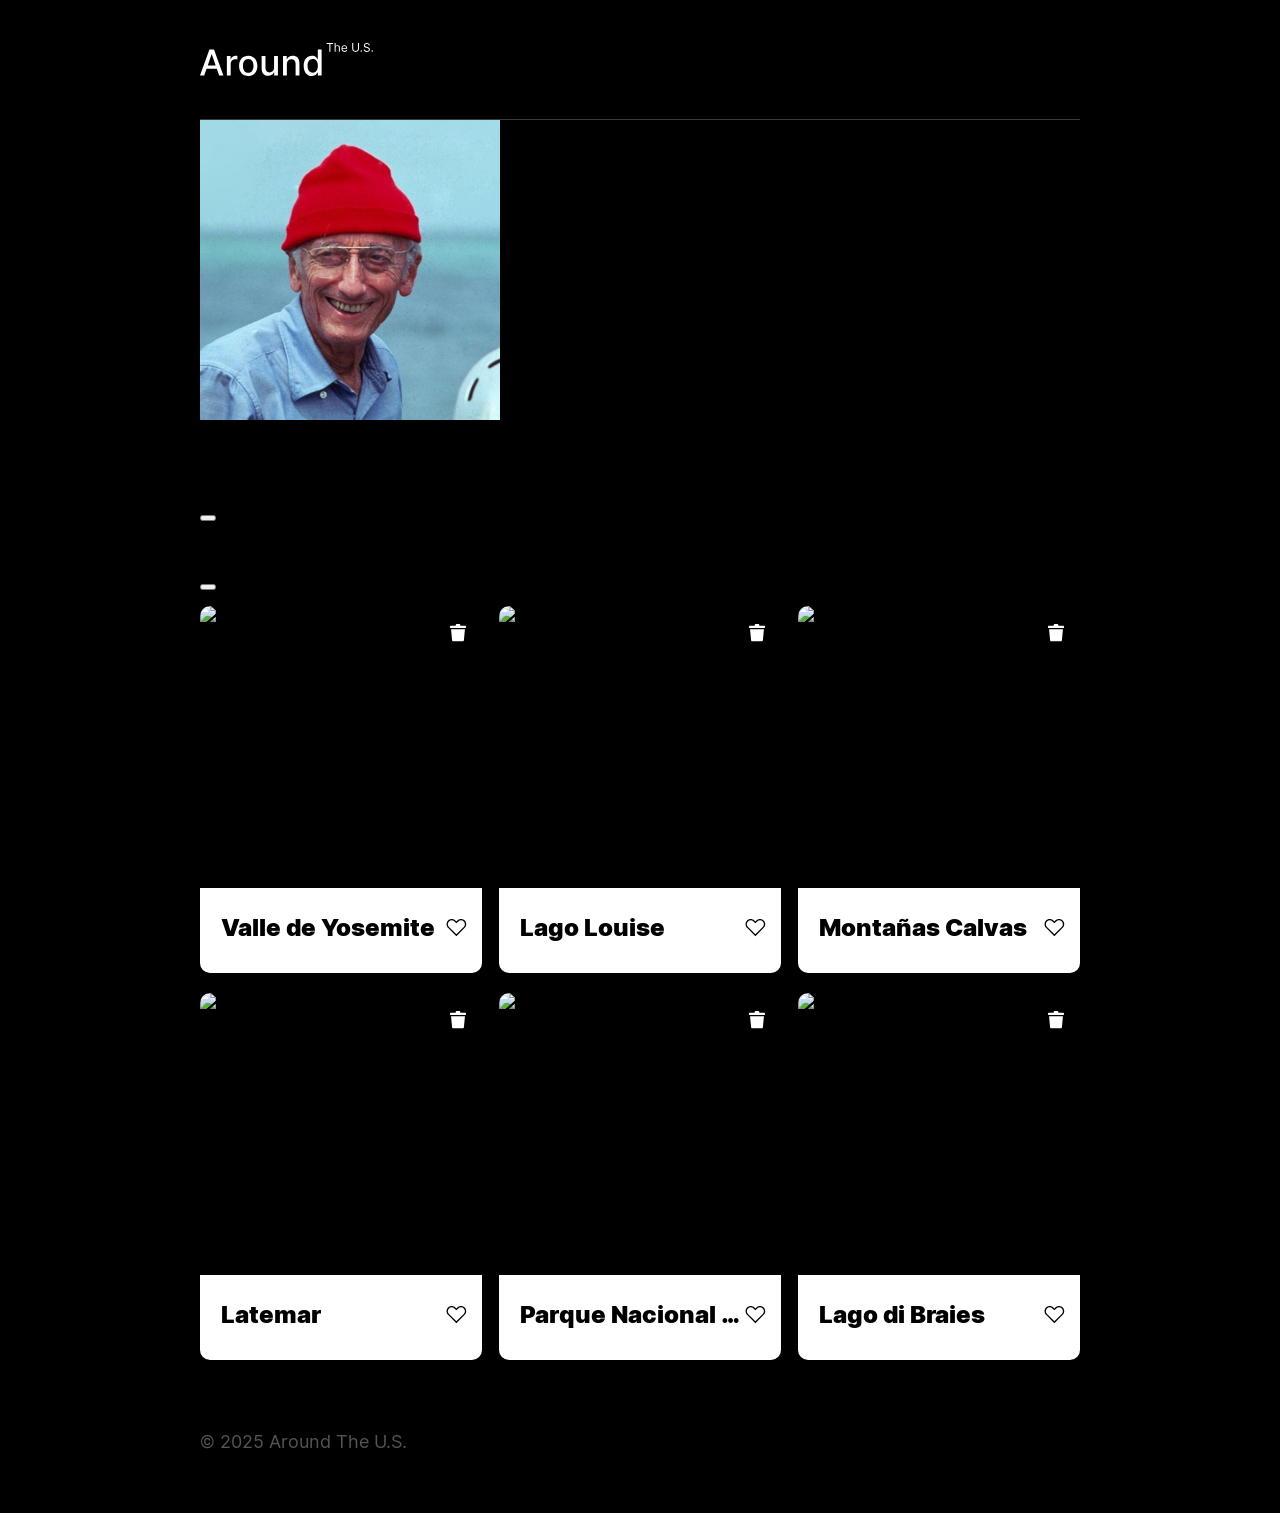
==== index.html @ 820379d5 "Añadir directorio scripts y archivo index.js" ====
<!doctype html>
<html lang="es">
  <head>
    <meta charset="UTF-8" />
    <meta content="width=device-width, initial-scale=1.0" name="viewport" />
    <meta content="ie=edge" http-equiv="X-UA-Compatible" />
    <title>Around The U.S.</title>
    <link href="./pages/index.css" rel="stylesheet" />
  </head>
  <body class="page">
    <div class="page__content">
      <header class="header page__section">
        <img
          alt="Logotipo Around The U.S."
          class="logo header__logo"
          src="./images/logo.svg"
        />
      </header>
      <main class="content">
        <section class="profile page__section">
          <img class="profile__image" src="./images/avatar.jpg" alt="Avatar" />
          <div class="profile__info">
            <h1 class="profile__title">Jacques Cousteau</h1>
            <button
              aria-label="Editar perfil"
              class="profile__edit-button"
              type="button"
            ></button>
            <p class="profile__description">Explorador</p>
          </div>
          <button
            aria-label="Agregar tarjeta"
            class="profile__add-button"
            type="button"
          ></button>
        </section>
        <section class="cards page__section">
          <ul class="cards__list">
            <li class="card">
              <img
                class="card__image"
                src="https://practicum-content.s3.us-west-1.amazonaws.com/web-code/moved_yosemite.jpg"
                alt="Valle de Yosemite"
              />
              <button
                aria-label="Eliminar tarjeta"
                class="card__delete-button"
                type="button"
              ></button>
              <div class="card__description">
                <h2 class="card__title">Valle de Yosemite</h2>
                <button
                  aria-label="Botón Me gusta"
                  class="card__like-button"
                  type="button"
                ></button>
              </div>
            </li>
            <li class="card">
              <img
                class="card__image"
                src="https://practicum-content.s3.us-west-1.amazonaws.com/web-code/moved_lake-louise.jpg"
                alt="Lago Louise"
              />
              <button
                aria-label="Eliminar tarjeta"
                class="card__delete-button"
                type="button"
              ></button>
              <div class="card__description">
                <h2 class="card__title">Lago Louise</h2>
                <button
                  aria-label="Botón Me gusta"
                  class="card__like-button"
                  type="button"
                ></button>
              </div>
            </li>
            <li class="card">
              <img
                class="card__image"
                src="https://practicum-content.s3.us-west-1.amazonaws.com/web-code/moved_bald-mountains.jpg"
                alt="Montañas Calvas"
              />
              <button
                aria-label="Eliminar tarjeta"
                class="card__delete-button"
                type="button"
              ></button>
              <div class="card__description">
                <h2 class="card__title">Montañas Calvas</h2>
                <button
                  aria-label="Botón Me gusta"
                  class="card__like-button"
                  type="button"
                ></button>
              </div>
            </li>
            <li class="card">
              <img
                class="card__image"
                src="https://practicum-content.s3.us-west-1.amazonaws.com/web-code/moved_latemar.jpg"
                alt="Latemar"
              />
              <button
                aria-label="Eliminar tarjeta"
                class="card__delete-button"
                type="button"
              ></button>
              <div class="card__description">
                <h2 class="card__title">Latemar</h2>
                <button
                  aria-label="Botón Me gusta"
                  class="card__like-button"
                  type="button"
                ></button>
              </div>
            </li>
            <li class="card">
              <img
                class="card__image"
                src="https://practicum-content.s3.us-west-1.amazonaws.com/web-code/moved_vanoise.jpg"
                alt="Parque Nacional de la Vanoise"
              />
              <button
                aria-label="Eliminar tarjeta"
                class="card__delete-button"
                type="button"
              ></button>
              <div class="card__description">
                <h2 class="card__title">Parque Nacional de la Vanoise</h2>
                <button
                  aria-label="Botón Me gusta"
                  class="card__like-button"
                  type="button"
                ></button>
              </div>
            </li>
            <li class="card">
              <img
                class="card__image"
                src="https://practicum-content.s3.us-west-1.amazonaws.com/web-code/moved_lago.jpg"
                alt="Lago di Braies"
              />
              <button
                aria-label="Eliminar tarjeta"
                class="card__delete-button"
                type="button"
              ></button>
              <div class="card__description">
                <h2 class="card__title">Lago di Braies</h2>
                <button
                  aria-label="Botón Me gusta"
                  class="card__like-button"
                  type="button"
                ></button>
              </div>
            </li>
          </ul>
        </section>
      </main>
      <footer class="footer page__section">
        <p class="footer__copyright">© 2025 Around The U.S.</p>
      </footer>
      <div class="popup" id="edit-popup">
        <div class="popup__content">
          <button
            aria-label="Cerrar ventana emergente"
            class="popup__close"
            type="button"
          ></button>
          <h3 class="popup__title">Editar perfil</h3>
          <form class="popup__form" id="edit-profile-form">
            <input
              class="popup__input popup__input_type_name"
              name="name"
              placeholder="Nombre"
              type="text"
            />
            <input
              class="popup__input popup__input_type_description"
              name="description"
              placeholder="Acerca de mí"
              type="text"
            />
            <button class="button popup__button" type="submit">Guardar</button>
          </form>
        </div>
      </div>
      <div class="popup" id="new-card-popup">
        <div class="popup__content">
          <button
            aria-label="Cerrar ventana emergente"
            class="popup__close"
            type="button"
          ></button>
          <h3 class="popup__title">Nuevo lugar</h3>
          <form class="popup__form" id="new-card-form">
            <input
              class="popup__input popup__input_type_card-name"
              name="place-name"
              placeholder="Título"
              required
              type="text"
            />
            <input
              class="popup__input popup__input_type_url"
              name="link"
              placeholder="Enlace a la imagen"
              required
              type="url"
            />
            <button class="button popup__button" type="submit">Crear</button>
          </form>
        </div>
      </div>
      <div class="popup" id="image-popup">
        <div class="popup__content popup__content_content_image">
          <button
            aria-label="Cerrar ventana emergente"
            class="popup__close"
            type="button"
          ></button>
          <img alt="" class="popup__image" src="#" />
          <p class="popup__caption"></p>
        </div>
      </div>
    </div>
    <script src="scripts/index.js"></script>
  </body>
</html>
---- pages/index.css ----
@import url("../vendor/normalize.css");
@import url("../vendor/fonts.css");

@import url("../blocks/page.css");
@import url("../blocks/header.css");
@import url("../blocks/content.css");
@import url("../blocks/footer.css");
@import url("../blocks/profile.css");
@import url("../blocks/cards.css");
@import url("../blocks/card.css");
@import url("../blocks/popup.css");
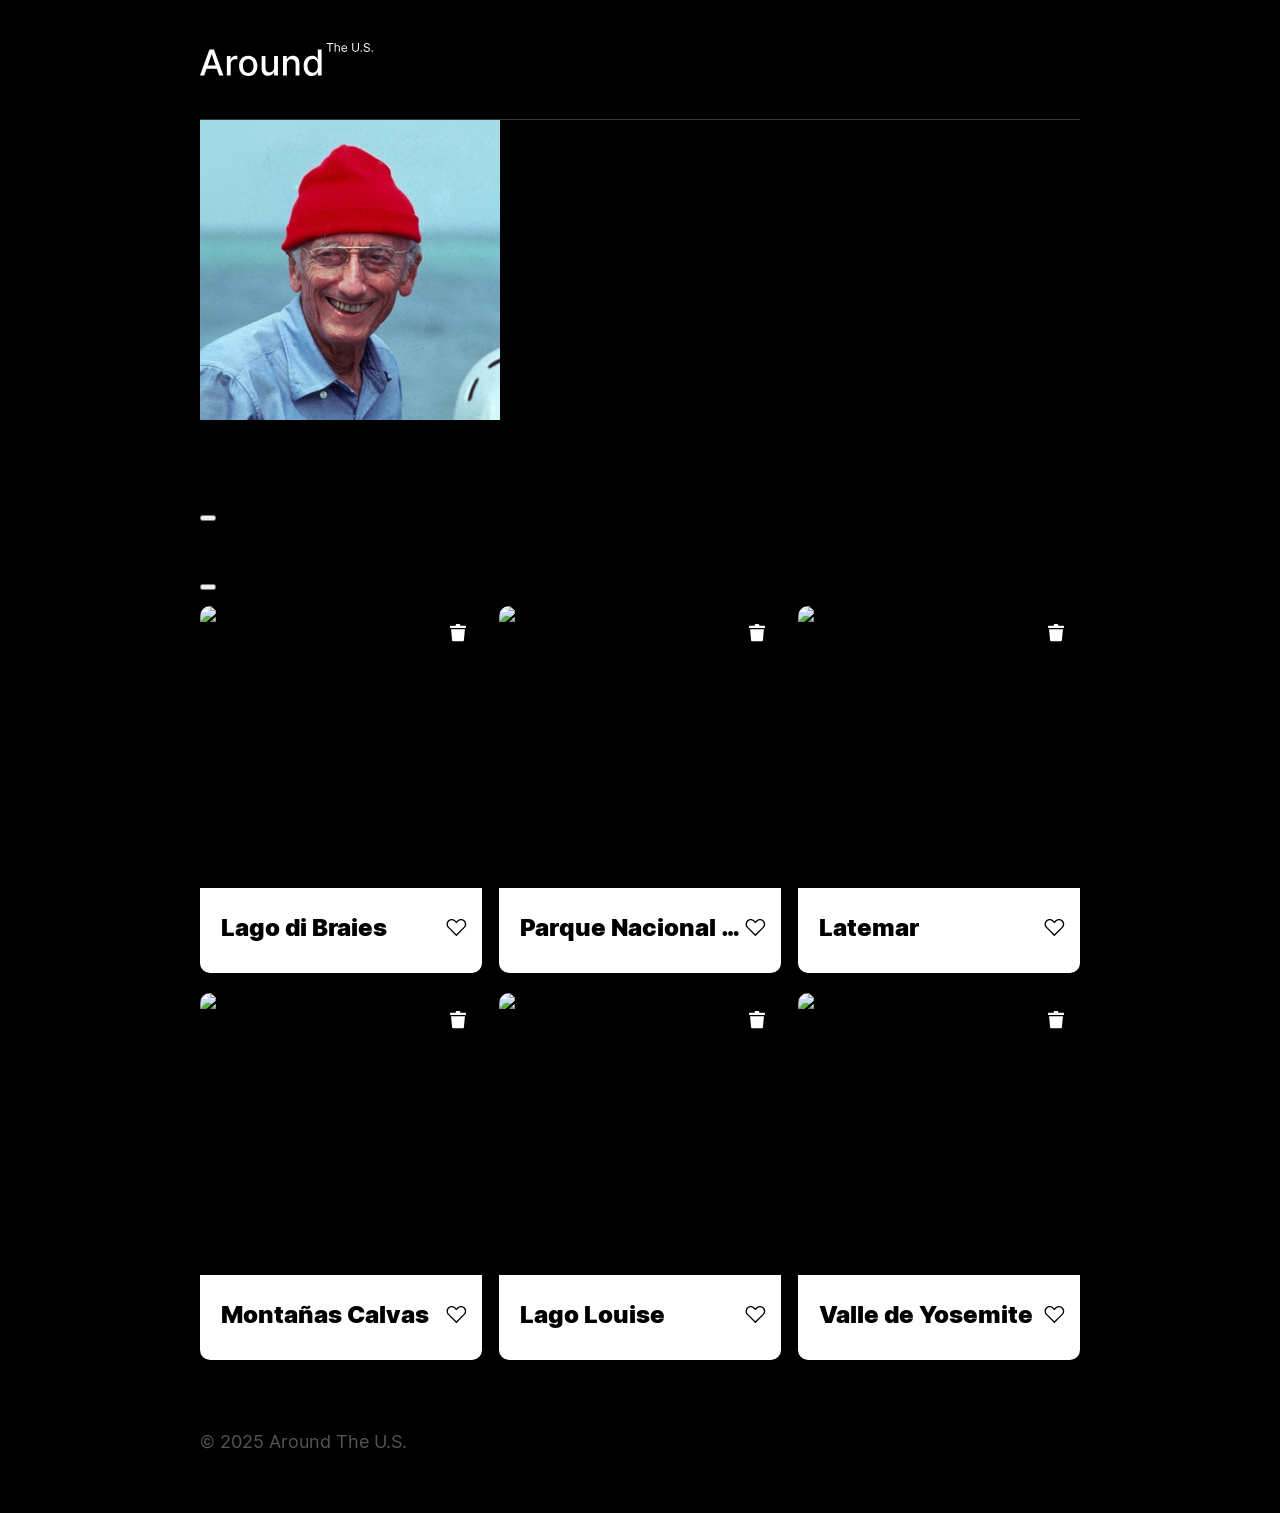
==== commit aa71525c: "feat: add interactive card functionality with like buttons and form validation" ====
--- a/index.html
+++ b/index.html
@@ -35,128 +35,7 @@
           ></button>
         </section>
         <section class="cards page__section">
-          <ul class="cards__list">
-            <li class="card">
-              <img
-                class="card__image"
-                src="https://practicum-content.s3.us-west-1.amazonaws.com/web-code/moved_yosemite.jpg"
-                alt="Valle de Yosemite"
-              />
-              <button
-                aria-label="Eliminar tarjeta"
-                class="card__delete-button"
-                type="button"
-              ></button>
-              <div class="card__description">
-                <h2 class="card__title">Valle de Yosemite</h2>
-                <button
-                  aria-label="Botón Me gusta"
-                  class="card__like-button"
-                  type="button"
-                ></button>
-              </div>
-            </li>
-            <li class="card">
-              <img
-                class="card__image"
-                src="https://practicum-content.s3.us-west-1.amazonaws.com/web-code/moved_lake-louise.jpg"
-                alt="Lago Louise"
-              />
-              <button
-                aria-label="Eliminar tarjeta"
-                class="card__delete-button"
-                type="button"
-              ></button>
-              <div class="card__description">
-                <h2 class="card__title">Lago Louise</h2>
-                <button
-                  aria-label="Botón Me gusta"
-                  class="card__like-button"
-                  type="button"
-                ></button>
-              </div>
-            </li>
-            <li class="card">
-              <img
-                class="card__image"
-                src="https://practicum-content.s3.us-west-1.amazonaws.com/web-code/moved_bald-mountains.jpg"
-                alt="Montañas Calvas"
-              />
-              <button
-                aria-label="Eliminar tarjeta"
-                class="card__delete-button"
-                type="button"
-              ></button>
-              <div class="card__description">
-                <h2 class="card__title">Montañas Calvas</h2>
-                <button
-                  aria-label="Botón Me gusta"
-                  class="card__like-button"
-                  type="button"
-                ></button>
-              </div>
-            </li>
-            <li class="card">
-              <img
-                class="card__image"
-                src="https://practicum-content.s3.us-west-1.amazonaws.com/web-code/moved_latemar.jpg"
-                alt="Latemar"
-              />
-              <button
-                aria-label="Eliminar tarjeta"
-                class="card__delete-button"
-                type="button"
-              ></button>
-              <div class="card__description">
-                <h2 class="card__title">Latemar</h2>
-                <button
-                  aria-label="Botón Me gusta"
-                  class="card__like-button"
-                  type="button"
-                ></button>
-              </div>
-            </li>
-            <li class="card">
-              <img
-                class="card__image"
-                src="https://practicum-content.s3.us-west-1.amazonaws.com/web-code/moved_vanoise.jpg"
-                alt="Parque Nacional de la Vanoise"
-              />
-              <button
-                aria-label="Eliminar tarjeta"
-                class="card__delete-button"
-                type="button"
-              ></button>
-              <div class="card__description">
-                <h2 class="card__title">Parque Nacional de la Vanoise</h2>
-                <button
-                  aria-label="Botón Me gusta"
-                  class="card__like-button"
-                  type="button"
-                ></button>
-              </div>
-            </li>
-            <li class="card">
-              <img
-                class="card__image"
-                src="https://practicum-content.s3.us-west-1.amazonaws.com/web-code/moved_lago.jpg"
-                alt="Lago di Braies"
-              />
-              <button
-                aria-label="Eliminar tarjeta"
-                class="card__delete-button"
-                type="button"
-              ></button>
-              <div class="card__description">
-                <h2 class="card__title">Lago di Braies</h2>
-                <button
-                  aria-label="Botón Me gusta"
-                  class="card__like-button"
-                  type="button"
-                ></button>
-              </div>
-            </li>
-          </ul>
+          <ul class="cards__list"></ul>
         </section>
       </main>
       <footer class="footer page__section">
@@ -226,6 +105,25 @@
         </div>
       </div>
     </div>
+
+    <template id="card-template">
+      <li class="card">
+        <img class="card__image" src="" alt="" />
+        <button
+          aria-label="Eliminar tarjeta"
+          class="card__delete-button"
+          type="button"
+        ></button>
+        <div class="card__description">
+          <h2 class="card__title"></h2>
+          <button
+            aria-label="Botón Me gusta"
+            class="card__like-button"
+            type="button"
+          ></button>
+        </div>
+      </li>
+    </template>
     <script src="scripts/index.js"></script>
   </body>
 </html>
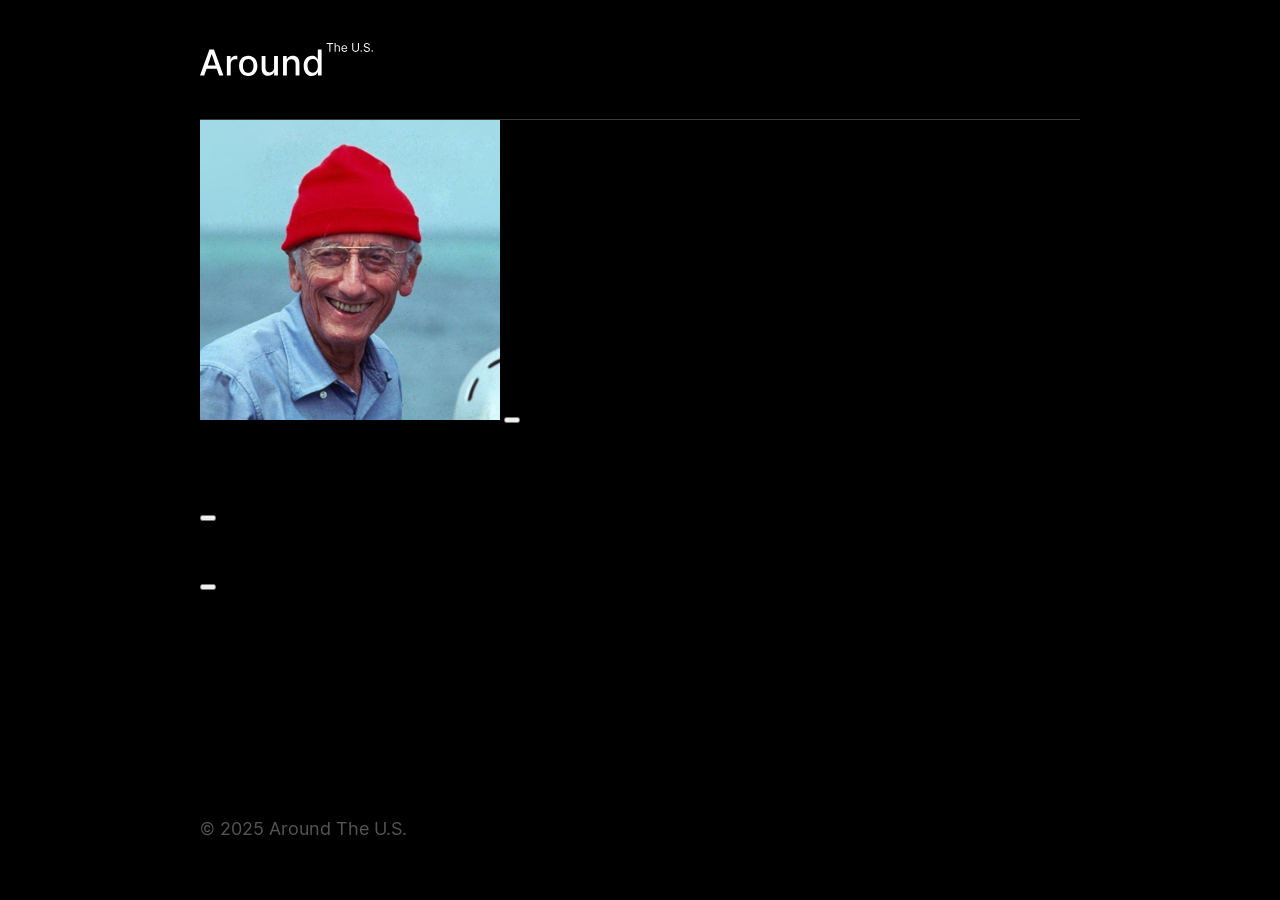
==== commit b2b450e1: "feat: implement new features and updates" ====
--- a/index.html
+++ b/index.html
@@ -16,9 +16,22 @@
           src="./images/logo.svg"
         />
       </header>
+
       <main class="content">
         <section class="profile page__section">
-          <img class="profile__image" src="./images/avatar.jpg" alt="Avatar" />
+          <div class="profile__avatar-container">
+            <img
+              class="profile__image"
+              src="./images/avatar.jpg"
+              alt="Avatar"
+            />
+            <button
+              aria-label="Editar foto de perfil"
+              class="profile__avatar-button"
+              type="button"
+            ></button>
+          </div>
+
           <div class="profile__info">
             <h1 class="profile__title">Jacques Cousteau</h1>
             <button
@@ -34,13 +47,16 @@
             type="button"
           ></button>
         </section>
+
         <section class="cards page__section">
           <ul class="cards__list"></ul>
         </section>
       </main>
+
       <footer class="footer page__section">
         <p class="footer__copyright">© 2025 Around The U.S.</p>
       </footer>
+
       <div class="popup" id="edit-popup">
         <div class="popup__content">
           <button
@@ -51,21 +67,32 @@
           <h3 class="popup__title">Editar perfil</h3>
           <form class="popup__form" id="edit-profile-form">
             <input
+              id="name"
               class="popup__input popup__input_type_name"
               name="name"
               placeholder="Nombre"
               type="text"
+              required
+              minlength="2"
+              maxlength="40"
             />
+            <span class="popup__input-error" id="name-error"></span>
             <input
+              id="description"
               class="popup__input popup__input_type_description"
               name="description"
               placeholder="Acerca de mí"
               type="text"
+              required
+              minlength="2"
+              maxlength="200"
             />
+            <span class="popup__input-error" id="description-error"></span>
             <button class="button popup__button" type="submit">Guardar</button>
           </form>
         </div>
       </div>
+
       <div class="popup" id="new-card-popup">
         <div class="popup__content">
           <button
@@ -76,19 +103,25 @@
           <h3 class="popup__title">Nuevo lugar</h3>
           <form class="popup__form" id="new-card-form">
             <input
+              id="place-name"
               class="popup__input popup__input_type_card-name"
-              name="place-name"
+              name="name"
               placeholder="Título"
               required
               type="text"
+              minlength="2"
+              maxlength="200"
             />
+            <span class="popup__input-error" id="place-name-error"></span>
             <input
+              id="link"
               class="popup__input popup__input_type_url"
               name="link"
               placeholder="Enlace a la imagen"
               required
               type="url"
             />
+            <span class="popup__input-error" id="link-error"></span>
             <button class="button popup__button" type="submit">Crear</button>
           </form>
         </div>
@@ -104,8 +137,41 @@
           <p class="popup__caption"></p>
         </div>
       </div>
+      <div class="popup" id="delete-popup">
+        <div class="popup__content">
+          <button
+            aria-label="Cerrar ventana emergente"
+            class="popup__close"
+            type="button"
+          ></button>
+          <h3 class="popup__title">¿Estás seguro?</h3>
+          <button class="button popup__button" type="button">Sí</button>
+        </div>
+      </div>
+
+      <div class="popup" id="edit-avatar-popup">
+        <div class="popup__content">
+          <button
+            aria-label="Cerrar ventana emergente"
+            class="popup__close"
+            type="button"
+          ></button>
+          <h3 class="popup__title">Cambiar foto de perfil</h3>
+          <form class="popup__form" id="edit-avatar-form">
+            <input
+              id="avatar-url"
+              class="popup__input popup__input_type_avatar"
+              name="avatar"
+              placeholder="Enlace a la nueva foto"
+              required
+              type="url"
+            />
+            <span class="popup__input-error" id="avatar-url-error"></span>
+            <button class="button popup__button" type="submit">Guardar</button>
+          </form>
+        </div>
+      </div>
     </div>
-
     <template id="card-template">
       <li class="card">
         <img class="card__image" src="" alt="" />
@@ -124,6 +190,7 @@
         </div>
       </li>
     </template>
-    <script src="scripts/index.js"></script>
+
+    <script type="module" src="scripts/index.js"></script>
   </body>
 </html>
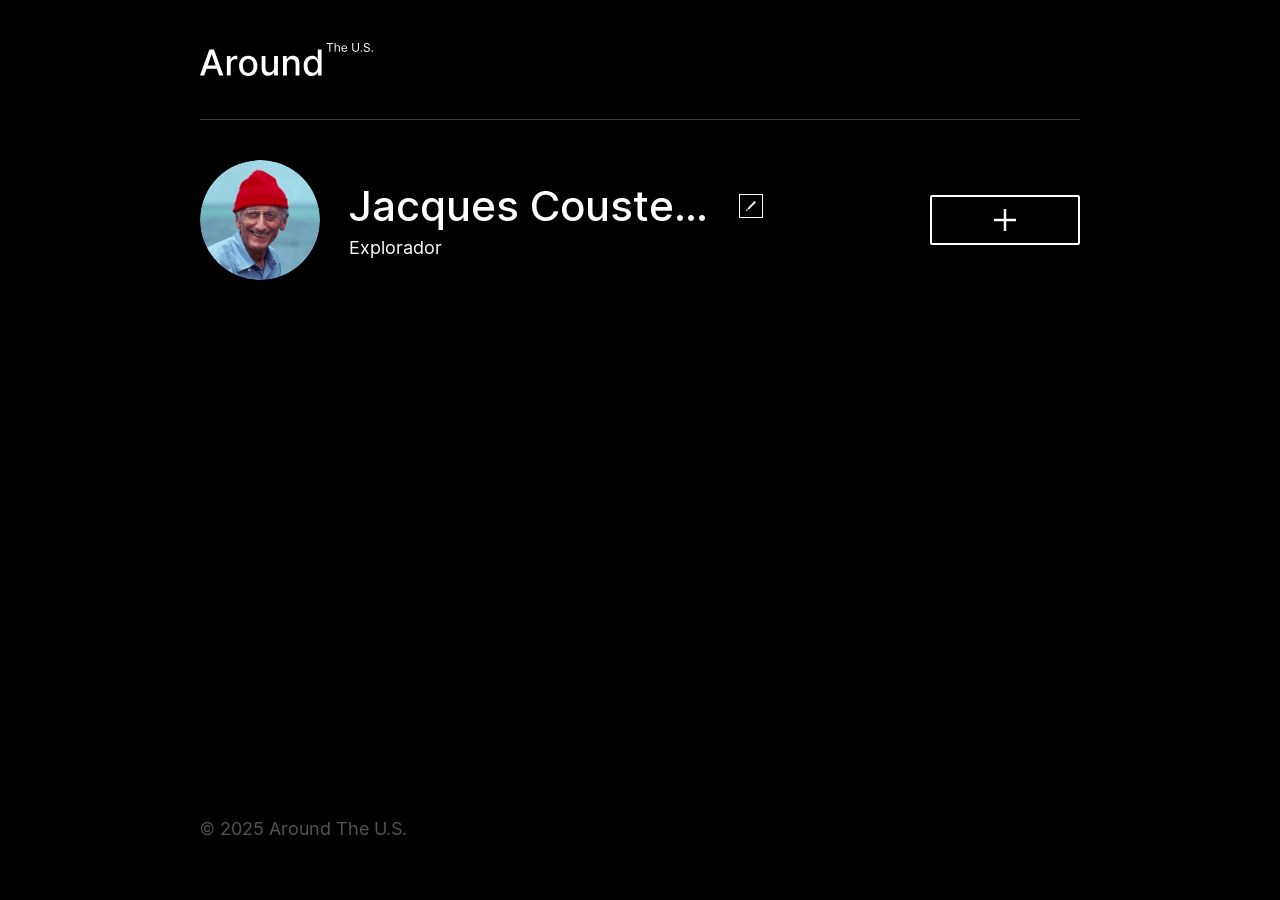
==== commit e5630391: "feat: add API integration, delete confirmation popup and avatar update" ====
--- a/index.html
+++ b/index.html
@@ -5,7 +5,7 @@
     <meta content="width=device-width, initial-scale=1.0" name="viewport" />
     <meta content="ie=edge" http-equiv="X-UA-Compatible" />
     <title>Around The U.S.</title>
-    <link href="./pages/index.css" rel="stylesheet" />
+    <link href="../pages/index.css" rel="stylesheet" />
   </head>
   <body class="page">
     <div class="page__content">
@@ -13,7 +13,7 @@
         <img
           alt="Logotipo Around The U.S."
           class="logo header__logo"
-          src="./images/logo.svg"
+          src="../images/logo.svg"
         />
       </header>
 
@@ -22,7 +22,7 @@
           <div class="profile__avatar-container">
             <img
               class="profile__image"
-              src="./images/avatar.jpg"
+              src="../images/avatar.jpg"
               alt="Avatar"
             />
             <button
@@ -191,6 +191,6 @@
       </li>
     </template>
 
-    <script type="module" src="scripts/index.js"></script>
+    <script type="module" src="../scripts/index.js"></script>
   </body>
 </html>
